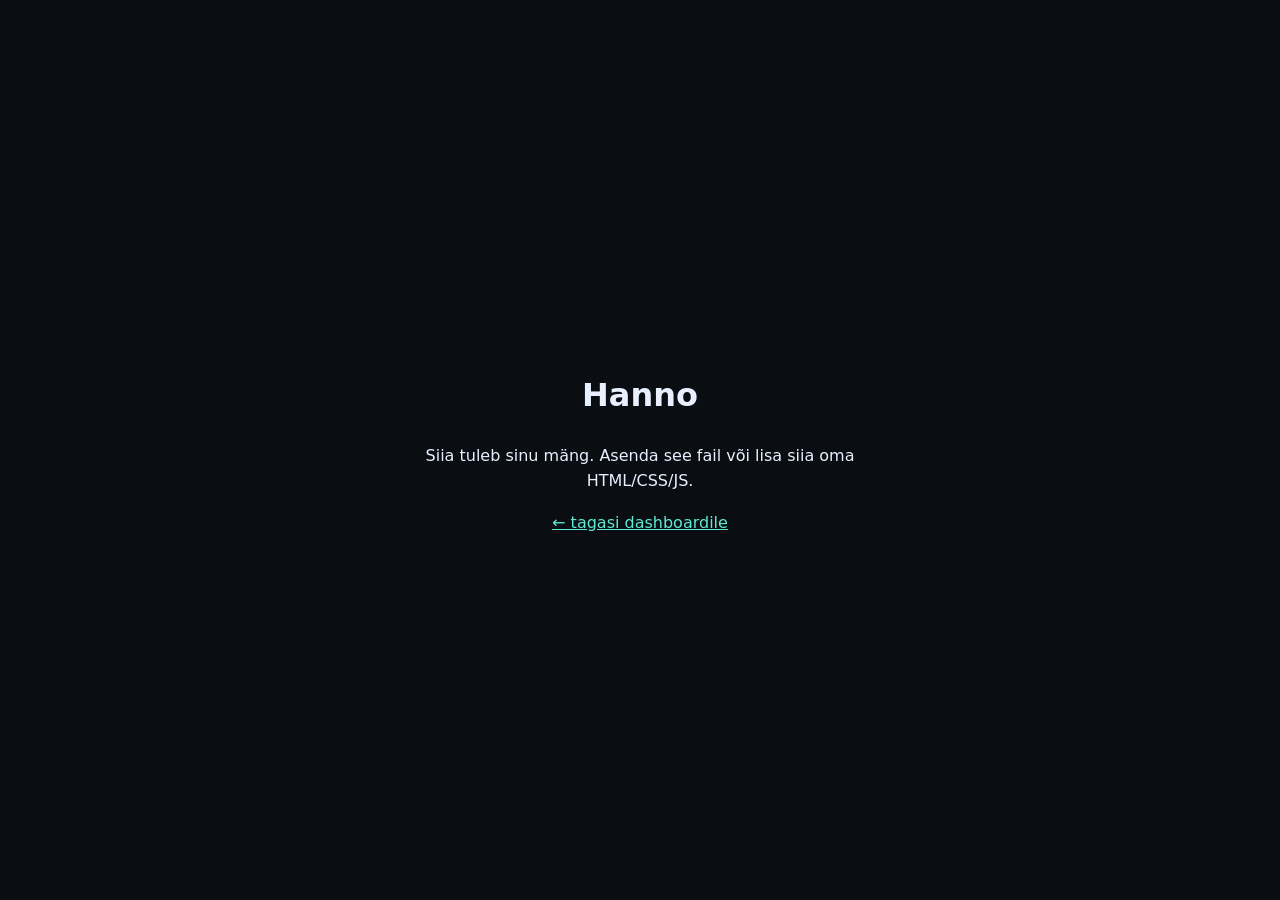
==== games/hanno/index.html @ 747a5197 "first commit" ====
<!DOCTYPE html>
<html lang="et">
<head>
  <meta charset="UTF-8" />
  <meta name="viewport" content="width=device-width, initial-scale=1" />
  <title>Hanno — mäng</title>
  <style>
    * { box-sizing: border-box; }
    body { margin: 0; min-height: 100vh; font-family: system-ui, sans-serif; background: #0a0e12; color: #e8f0ff; display: grid; place-items: center; padding: 1.5rem; }
    a { color: #5eead4; }
    .box { text-align: center; max-width: 28rem; line-height: 1.6; }
  </style>
</head>
<body>
  <div class="box">
    <h1>Hanno</h1>
    <p>Siia tuleb sinu mäng. Asenda see fail või lisa siia oma HTML/CSS/JS.</p>
    <p><a href="../../index.html">← tagasi dashboardile</a></p>
  </div>
</body>
</html>
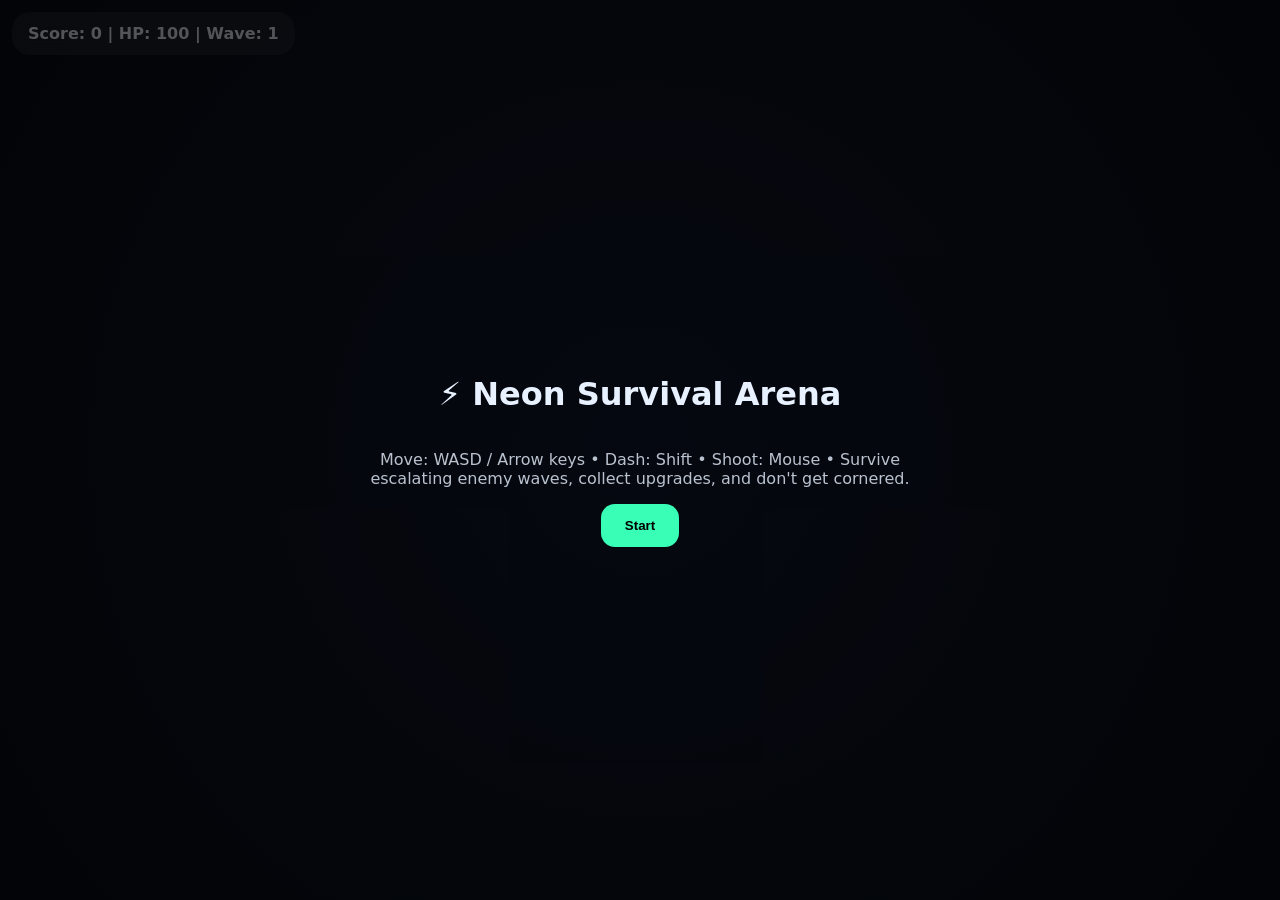
==== commit 722265a4: "AI generated game cause i was lazy, and not gud at js" ====
--- a/games/hanno/index.html
+++ b/games/hanno/index.html
@@ -1,21 +1,315 @@
-<!DOCTYPE html>
-<html lang="et">
-<head>
-  <meta charset="UTF-8" />
-  <meta name="viewport" content="width=device-width, initial-scale=1" />
-  <title>Hanno — mäng</title>
-  <style>
-    * { box-sizing: border-box; }
-    body { margin: 0; min-height: 100vh; font-family: system-ui, sans-serif; background: #0a0e12; color: #e8f0ff; display: grid; place-items: center; padding: 1.5rem; }
-    a { color: #5eead4; }
-    .box { text-align: center; max-width: 28rem; line-height: 1.6; }
-  </style>
-</head>
-<body>
-  <div class="box">
-    <h1>Hanno</h1>
-    <p>Siia tuleb sinu mäng. Asenda see fail või lisa siia oma HTML/CSS/JS.</p>
-    <p><a href="../../index.html">← tagasi dashboardile</a></p>
-  </div>
-</body>
+<!doctype html>
+<html lang="en">
+  <head>
+    <meta charset="UTF-8" />
+    <meta name="viewport" content="width=device-width, initial-scale=1.0" />
+    <title>Neon Survival Arena</title>
+    <style>
+      :root {
+        --bg: #070b14;
+        --panel: rgba(255, 255, 255, 0.08);
+        --text: #e8f1ff;
+        --accent: #39ffb6;
+        --danger: #ff4d6d;
+      }
+      * {
+        box-sizing: border-box;
+      }
+      body {
+        margin: 0;
+        overflow: hidden;
+        background: radial-gradient(circle at center, #10192f, var(--bg));
+        color: var(--text);
+        font-family: system-ui, sans-serif;
+      }
+      canvas {
+        display: block;
+      }
+      #hud {
+        position: fixed;
+        inset: 12px auto auto 12px;
+        padding: 12px 16px;
+        border-radius: 18px;
+        background: var(--panel);
+        backdrop-filter: blur(10px);
+        font-weight: 700;
+      }
+      #overlay {
+        position: fixed;
+        inset: 0;
+        display: flex;
+        flex-direction: column;
+        justify-content: center;
+        align-items: center;
+        background: rgba(0, 0, 0, 0.65);
+        text-align: center;
+      }
+      button {
+        padding: 14px 24px;
+        border: none;
+        border-radius: 14px;
+        background: var(--accent);
+        font-weight: 800;
+        cursor: pointer;
+      }
+      .small {
+        opacity: 0.8;
+        max-width: 600px;
+      }
+    </style>
+  </head>
+  <body>
+    <div id="hud">
+      Score: <span id="score">0</span> | HP: <span id="hp">100</span> | Wave:
+      <span id="wave">1</span>
+    </div>
+    <div id="overlay">
+      <h1>⚡ Neon Survival Arena</h1>
+      <p class="small">
+        Move: WASD / Arrow keys • Dash: Shift • Shoot: Mouse • Survive
+        escalating enemy waves, collect upgrades, and don't get cornered.
+      </p>
+      <button onclick="startGame()">Start</button>
+    </div>
+    <canvas id="game"></canvas>
+    <script>
+      const c = document.getElementById("game");
+      const x = c.getContext("2d");
+      let w,
+        h,
+        running = false,
+        mouse = { x: 0, y: 0, down: false };
+      function resize() {
+        w = c.width = innerWidth;
+        h = c.height = innerHeight;
+      }
+      addEventListener("resize", resize);
+      resize();
+
+      const keys = {};
+      addEventListener("keydown", (e) => (keys[e.key.toLowerCase()] = true));
+      addEventListener("keyup", (e) => (keys[e.key.toLowerCase()] = false));
+      addEventListener("mousemove", (e) => {
+        mouse.x = e.clientX;
+        mouse.y = e.clientY;
+      });
+      addEventListener("mousedown", () => (mouse.down = true));
+      addEventListener("mouseup", () => (mouse.down = false));
+
+      let player, bullets, enemies, particles, pickups, score, wave, spawnTimer;
+      function reset() {
+        player = {
+          x: w / 2,
+          y: h / 2,
+          r: 18,
+          speed: 4,
+          hp: 100,
+          dash: 0,
+          fireCd: 0,
+        };
+        bullets = [];
+        enemies = [];
+        particles = [];
+        pickups = [];
+        score = 0;
+        wave = 1;
+        spawnTimer = 0;
+      }
+      function startGame() {
+        document.getElementById("overlay").style.display = "none";
+        running = true;
+        reset();
+        loop();
+      }
+
+      function spawnEnemy() {
+        const side = Math.floor(Math.random() * 4);
+        let ex, ey;
+        if (side === 0) {
+          ex = -30;
+          ey = Math.random() * h;
+        } else if (side === 1) {
+          ex = w + 30;
+          ey = Math.random() * h;
+        } else if (side === 2) {
+          ex = Math.random() * w;
+          ey = -30;
+        } else {
+          ex = Math.random() * w;
+          ey = h + 30;
+        }
+        const type = Math.random();
+        enemies.push({
+          x: ex,
+          y: ey,
+          r: 12 + Math.random() * 18,
+          hp: type > 0.8 ? 5 : 2,
+          speed: 1 + Math.random() * wave * 0.15,
+          color: type > 0.8 ? "#ff4d6d" : "#ffd166",
+        });
+      }
+
+      function shoot() {
+        if (player.fireCd > 0) return;
+        const a = Math.atan2(mouse.y - player.y, mouse.x - player.x);
+        bullets.push({
+          x: player.x,
+          y: player.y,
+          vx: Math.cos(a) * 9,
+          vy: Math.sin(a) * 9,
+          r: 5,
+        });
+        player.fireCd = 8;
+      }
+
+      function update() {
+        let dx =
+          (keys["d"] || keys["arrowright"] ? 1 : 0) -
+          (keys["a"] || keys["arrowleft"] ? 1 : 0);
+        let dy =
+          (keys["s"] || keys["arrowdown"] ? 1 : 0) -
+          (keys["w"] || keys["arrowup"] ? 1 : 0);
+        const mag = Math.hypot(dx, dy) || 1;
+        let sp = player.speed;
+        if (keys["shift"] && player.dash <= 0) {
+          sp = 10;
+          player.dash = 60;
+        }
+        player.x = Math.max(
+          player.r,
+          Math.min(w - player.r, player.x + (dx / mag) * sp),
+        );
+        player.y = Math.max(
+          player.r,
+          Math.min(h - player.r, player.y + (dy / mag) * sp),
+        );
+        if (player.dash > 0) player.dash--;
+        if (player.fireCd > 0) player.fireCd--;
+        if (mouse.down) shoot();
+
+        spawnTimer--;
+        if (spawnTimer <= 0) {
+          for (let i = 0; i < wave; i++) spawnEnemy();
+          spawnTimer = Math.max(90 - wave * 3, 20);
+        }
+        if (score > wave * 25) wave++;
+
+        bullets.forEach((b, i) => {
+          b.x += b.vx;
+          b.y += b.vy;
+          if (b.x < 0 || b.x > w || b.y < 0 || b.y > h) bullets.splice(i, 1);
+        });
+
+        enemies.forEach((e, ei) => {
+          const a = Math.atan2(player.y - e.y, player.x - e.x);
+          e.x += Math.cos(a) * e.speed;
+          e.y += Math.sin(a) * e.speed;
+          if (Math.hypot(player.x - e.x, player.y - e.y) < player.r + e.r) {
+            player.hp -= 0.25;
+          }
+          bullets.forEach((b, bi) => {
+            if (Math.hypot(b.x - e.x, b.y - e.y) < e.r + b.r) {
+              e.hp--;
+              bullets.splice(bi, 1);
+              for (let p = 0; p < 6; p++)
+                particles.push({
+                  x: e.x,
+                  y: e.y,
+                  vx: (Math.random() - 0.5) * 4,
+                  vy: (Math.random() - 0.5) * 4,
+                  l: 30,
+                });
+              if (e.hp <= 0) {
+                enemies.splice(ei, 1);
+                score++;
+                if (Math.random() < 0.08)
+                  pickups.push({ x: e.x, y: e.y, r: 10 });
+              }
+            }
+          });
+        });
+
+        pickups.forEach((p, i) => {
+          if (Math.hypot(player.x - p.x, player.y - p.y) < player.r + p.r) {
+            player.hp = Math.min(100, player.hp + 15);
+            score += 3;
+            pickups.splice(i, 1);
+          }
+        });
+        particles.forEach((p, i) => {
+          p.x += p.vx;
+          p.y += p.vy;
+          p.l--;
+          if (p.l <= 0) particles.splice(i, 1);
+        });
+
+        scoreEl.textContent = score;
+        hpEl.textContent = Math.floor(player.hp);
+        waveEl.textContent = wave;
+        if (player.hp <= 0) {
+          running = false;
+          overlay.innerHTML = `<h1>Game Over</h1><p>Score: ${score}</p><button onclick='startGame()'>Retry</button>`;
+          overlay.style.display = "flex";
+        }
+      }
+
+      function drawGrid() {
+        x.strokeStyle = "rgba(255,255,255,.04)";
+        for (let i = 0; i < w; i += 40) {
+          x.beginPath();
+          x.moveTo(i, 0);
+          x.lineTo(i, h);
+          x.stroke();
+        }
+        for (let i = 0; i < h; i += 40) {
+          x.beginPath();
+          x.moveTo(0, i);
+          x.lineTo(w, i);
+          x.stroke();
+        }
+      }
+
+      function draw() {
+        x.clearRect(0, 0, w, h);
+        drawGrid();
+        x.fillStyle = "#39ffb6";
+        x.beginPath();
+        x.arc(player.x, player.y, player.r, 0, Math.PI * 2);
+        x.fill();
+        bullets.forEach((b) => {
+          x.fillStyle = "#fff";
+          x.beginPath();
+          x.arc(b.x, b.y, b.r, 0, Math.PI * 2);
+          x.fill();
+        });
+        enemies.forEach((e) => {
+          x.fillStyle = e.color;
+          x.beginPath();
+          x.arc(e.x, e.y, e.r, 0, Math.PI * 2);
+          x.fill();
+        });
+        pickups.forEach((p) => {
+          x.fillStyle = "#7afcff";
+          x.beginPath();
+          x.arc(p.x, p.y, p.r, 0, Math.PI * 2);
+          x.fill();
+        });
+        particles.forEach((p) => {
+          x.fillStyle = "rgba(255,255,255," + p.l / 30 + ")";
+          x.fillRect(p.x, p.y, 3, 3);
+        });
+      }
+
+      const scoreEl = document.getElementById("score"),
+        hpEl = document.getElementById("hp"),
+        waveEl = document.getElementById("wave"),
+        overlay = document.getElementById("overlay");
+      function loop() {
+        if (!running) return;
+        update();
+        draw();
+        requestAnimationFrame(loop);
+      }
+    </script>
+  </body>
 </html>
